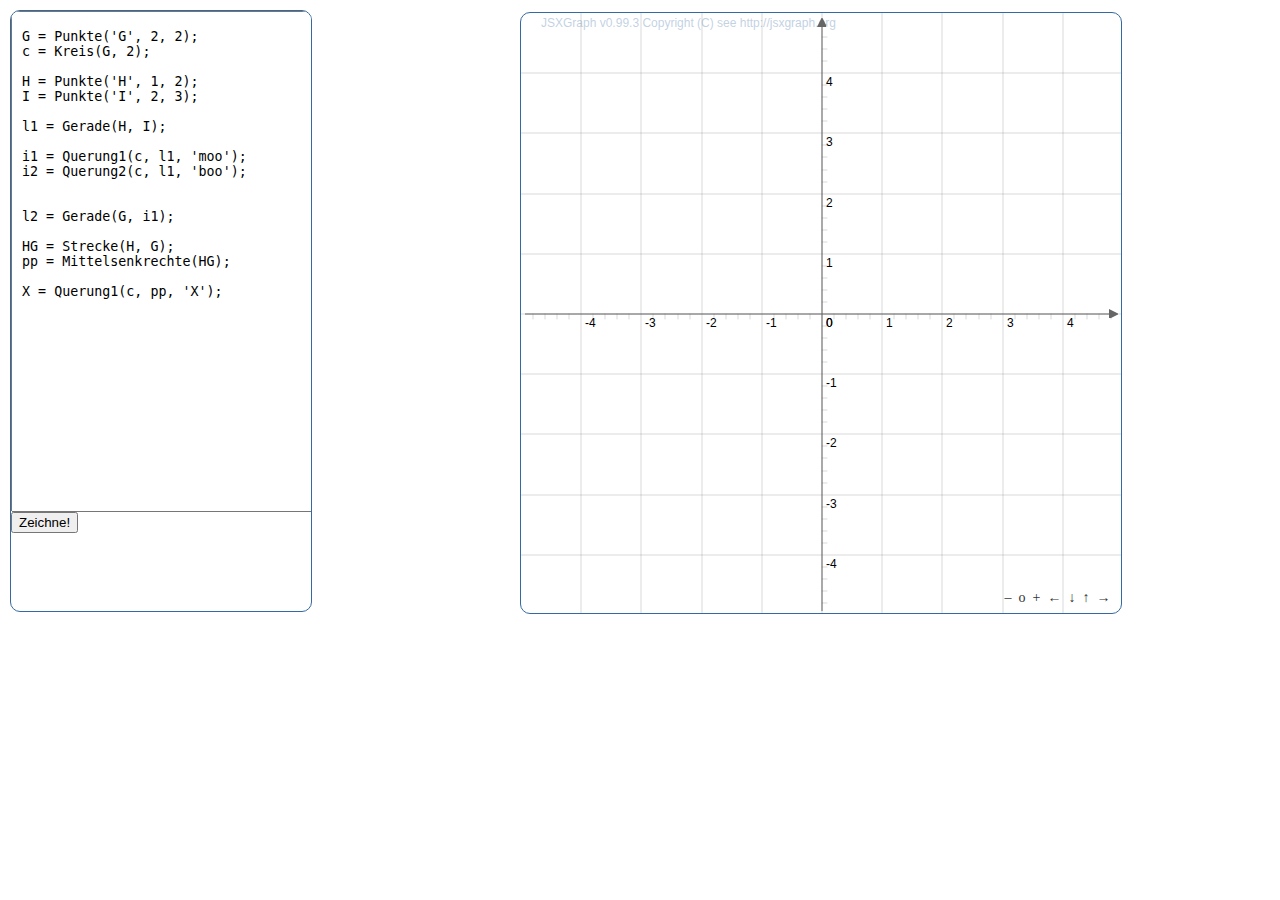
==== mathe2.html @ d8474d99 "added mathe2 geometry" ====
<html>
<head>
  <meta charset="UTF-8">
  <link rel="stylesheet" type="text/css" href="jsxgraph.css" />
  <script src="jsxgraphcore.js"></script>
</head>

<body>

	<div id="box" class="jxgbox" style="position: absolute; top:12px; left:520px; width:600px; height:600px;"></div>

	<script src="mathe.js"></script>

	
	<script>

		function drawMath() {
		
			leernTaffel();
			/*
			var codeLines = document.getElementById('codeArea').value.split("\n");    

			for (line in codeLines) {
				
				if (codeLines[line].trim().length > 0) {
					eval(codeLines[line]);
				}
			} */
			
			eval(document.getElementById('codeArea').value);
		}
	</script>
	
	
	<div id="codeDiv" class="jxgbox" style="position: absolute; top:10px; left:10px; width:300px; height:600px;">

		<textarea id='codeArea' rows="33" cols="40" outline ="none">
	
 G = Punkte('G', 2, 2);
 c = Kreis(G, 2);

 H = Punkte('H', 1, 2);
 I = Punkte('I', 2, 3);

 l1 = Gerade(H, I);

 i1 = Querung1(c, l1, 'moo');
 i2 = Querung2(c, l1, 'boo');


 l2 = Gerade(G, i1);
 
 HG = Strecke(H, G);
 pp = Mittelsenkrechte(HG);

 X = Querung1(c, pp, 'X'); 
	
		</textarea>

		<button onClick="drawMath()"> Zeichne! </button>
	
	</div>





</body>
</html>
---- jsxgraph.css ----
/*
    Copyright 2008-2013
        Matthias Ehmann,
        Michael Gerhaeuser,
        Carsten Miller,
        Bianca Valentin,
        Alfred Wassermann,
        Peter Wilfahrt

    This file is part of JSXGraph.

    JSXGraph is free software dual licensed under the GNU LGPL or MIT License.

    You can redistribute it and/or modify it under the terms of the

      * GNU Lesser General Public License as published by
        the Free Software Foundation, either version 3 of the License, or
        (at your option) any later version
      OR
      * MIT License: https://github.com/jsxgraph/jsxgraph/blob/master/LICENSE.MIT

    JSXGraph is distributed in the hope that it will be useful,
    but WITHOUT ANY WARRANTY; without even the implied warranty of
    MERCHANTABILITY or FITNESS FOR A PARTICULAR PURPOSE.  See the
    GNU Lesser General Public License for more details.

    You should have received a copy of the GNU Lesser General Public License and
    the MIT License along with JSXGraph. If not, see <http://www.gnu.org/licenses/>
    and <http://opensource.org/licenses/MIT/>.
 */

.jxgbox {
    /* for IE 7 */
    position: relative;
    overflow: hidden;
    background-color: #ffffff;
    border-style: solid;
    border-width: 1px;
    border-color: #356AA0;
    border-radius: 10px;
    -webkit-border-radius: 10px;
    -ms-touch-action: none;
}

.JXGtext {
    /* May produce artefacts in IE. Solution: setting a color explicitly. */
    background-color: transparent;
    font-family: Arial, Helvetica, Geneva, sans-serif;
    padding: 0;
    margin: 0;
}

.JXGinfobox {
    border-style: none;
    border-width: 1px;
    border-color: black;
}

.JXGimage {
    opacity: 1.0;
}

.JXGimageHighlight {
    opacity: 0.6;
}
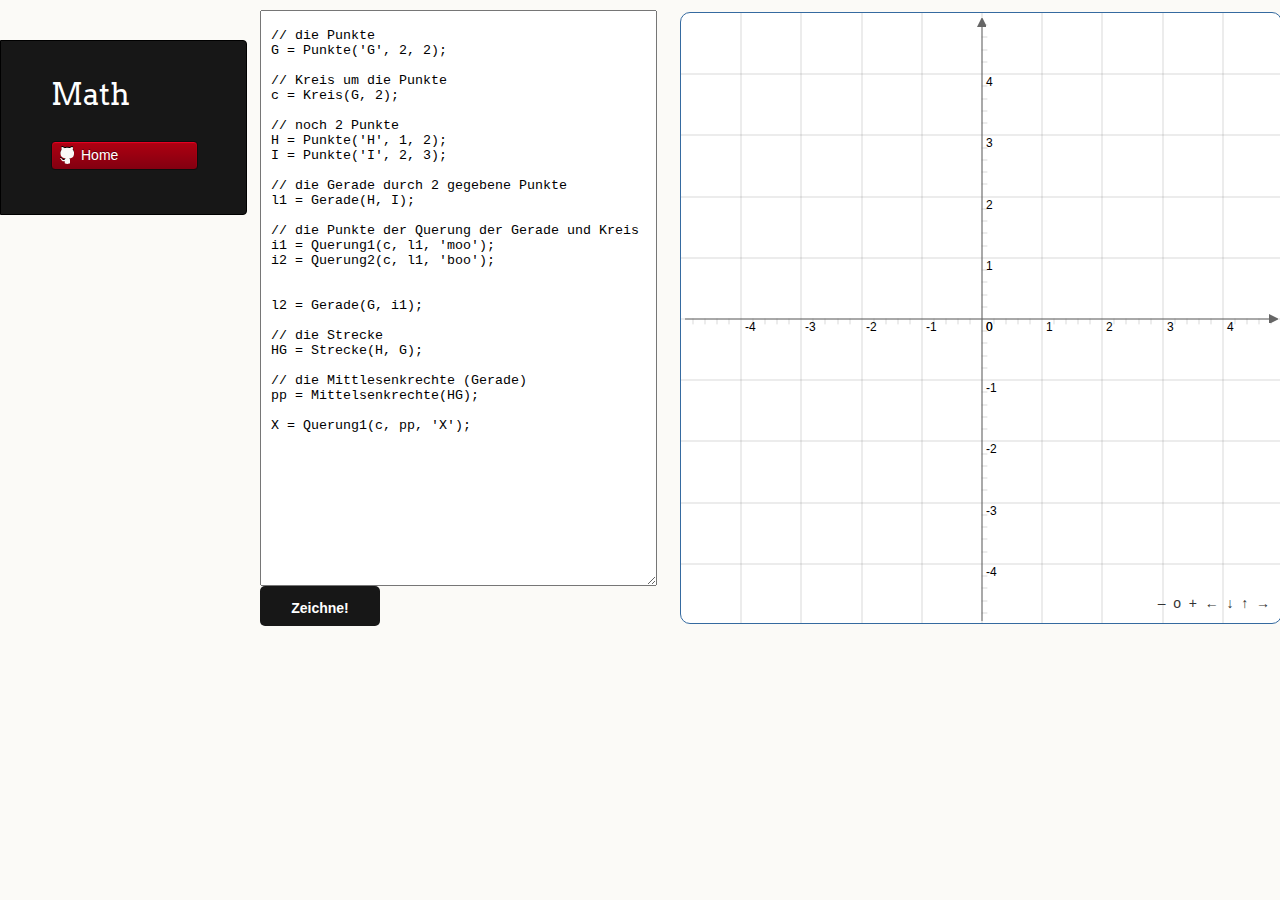
==== commit 41519e75: "first showable version" ====
--- a/mathe2.html
+++ b/mathe2.html
@@ -3,11 +3,36 @@
   <meta charset="UTF-8">
   <link rel="stylesheet" type="text/css" href="jsxgraph.css" />
   <script src="jsxgraphcore.js"></script>
+  
+  <link rel="stylesheet" href="stylesheets/styles.css">
+  <link rel="stylesheet" href="stylesheets/github-light.css">
+  <script src="javascripts/scale.fix.js"></script>
+  <meta name="viewport" content="width=device-width, initial-scale=1, user-scalable=no">
+  
+  <!--[if lt IE 9]>
+    <script src="//html5shiv.googlecode.com/svn/trunk/html5.js"></script>
+  <![endif]-->
+  
 </head>
 
 <body>
 
-	<div id="box" class="jxgbox" style="position: absolute; top:12px; left:520px; width:600px; height:600px;"></div>
+    <div class="wrapper">
+      <header>
+        <h1 class="header">Math</h1>
+        <p class="header"></p>
+
+        <ul>
+          <li class="download"><a class="buttons github" href="index.html">Home</a></li>
+        </ul>
+		
+		
+      </header>
+
+  <section>
+  
+
+	<div id="box" class="jxgbox" style="position: absolute; top:12px; left:680px; width:600px; height:610px;"></div>
 
 	<script src="mathe.js"></script>
 
@@ -31,39 +56,56 @@
 		}
 	</script>
 	
+	<div id="codeDiv" class="wrapper" style="position: absolute; top:10px; left:260px; width:360px; height:700px;">
+
+
+		<textarea id='codeArea' rows="38" cols="47" outline ="none">
 	
-	<div id="codeDiv" class="jxgbox" style="position: absolute; top:10px; left:10px; width:300px; height:600px;">
-
-		<textarea id='codeArea' rows="33" cols="40" outline ="none">
-	
+ // die Punkte
  G = Punkte('G', 2, 2);
+ 
+ // Kreis um die Punkte
  c = Kreis(G, 2);
 
+ // noch 2 Punkte
  H = Punkte('H', 1, 2);
  I = Punkte('I', 2, 3);
 
+ // die Gerade durch 2 gegebene Punkte
  l1 = Gerade(H, I);
 
+ // die Punkte der Querung der Gerade und Kreis
  i1 = Querung1(c, l1, 'moo');
  i2 = Querung2(c, l1, 'boo');
 
 
  l2 = Gerade(G, i1);
  
+ // die Strecke
  HG = Strecke(H, G);
+ 
+ // die Mittlesenkrechte (Gerade)
  pp = Mittelsenkrechte(HG);
 
  X = Querung1(c, pp, 'X'); 
 	
 		</textarea>
-
-		<button onClick="drawMath()"> Zeichne! </button>
+		
+		<a class="mathbutton" onClick="drawMath()">Zeichne!</a>
 	
 	</div>
 
 
 
+   </section>
+   
+      <footer>
 
+	  
+      </footer>
+    </div>
+    <!--[if !IE]><script>fixScale(document);</script><![endif]-->
+	
 
 </body>
 </html>--- a/stylesheets/styles.css
+++ b/stylesheets/styles.css
@@ -0,0 +1,436 @@
+@import url(https://fonts.googleapis.com/css?family=Arvo:400,700,400italic);
+
+/* MeyerWeb Reset */
+
+html, body, div, span, applet, object, iframe,
+h1, h2, h3, h4, h5, h6, p, blockquote, pre,
+a, abbr, acronym, address, big, cite, code,
+del, dfn, em, img, ins, kbd, q, s, samp,
+small, strike, strong, sub, sup, tt, var,
+b, u, i, center,
+dl, dt, dd, ol, ul, li,
+fieldset, form, label, legend,
+table, caption, tbody, tfoot, thead, tr, th, td,
+article, aside, canvas, details, embed,
+figure, figcaption, footer, header, hgroup,
+menu, nav, output, ruby, section, summary,
+time, mark, audio, video {
+  margin: 0;
+  padding: 0;
+  border: 0;
+  font: inherit;
+  vertical-align: baseline;
+}
+
+
+/* Base text styles */
+
+body {
+  padding:10px 50px 0 0;
+  font-family:"Helvetica Neue", Helvetica, Arial, sans-serif;
+	font-size: 14px;
+	color: #232323;
+	background-color: #FBFAF7;
+	margin: 0;
+	line-height: 1.8em;
+	-webkit-font-smoothing: antialiased;
+
+}
+
+h1, h2, h3, h4, h5, h6 {
+  color:#232323;
+  margin:36px 0 10px;
+}
+
+p, ul, ol, table, dl {
+  margin:0 0 22px;
+}
+
+h1, h2, h3 {
+	font-family: Arvo, Monaco, serif;
+  line-height:1.3;
+	font-weight: normal;
+}
+
+h1,h2, h3 {
+	display: block;
+	border-bottom: 1px solid #ccc;
+	padding-bottom: 5px;
+}
+
+h1 {
+	font-size: 30px;
+}
+
+h2 {
+	font-size: 24px;
+}
+
+h3 {
+	font-size: 18px;
+}
+
+h4, h5, h6 {
+	font-family: Arvo, Monaco, serif;
+	font-weight: 700;
+}
+
+a {
+  color:#C30000;
+  font-weight:200;
+  text-decoration:none;
+}
+
+a:hover {
+	text-decoration: underline;
+}
+
+a small {
+	font-size: 12px;
+}
+
+em {
+	font-style: italic;
+}
+
+strong {
+  font-weight:700;
+}
+
+ul {
+  list-style-position: inside;
+  list-style: disc;
+  padding-left: 25px;
+}
+
+ol {
+  list-style-position: inside;
+  list-style: decimal;
+  padding-left: 25px;
+}
+
+blockquote {
+  margin: 0;
+  padding: 0 0 0 20px;
+  font-style: italic;
+}
+
+dl, dt, dd, dl p {
+	font-color: #444;
+}
+
+dl dt {
+  font-weight: bold;
+}
+
+dl dd {
+  padding-left: 20px;
+  font-style: italic;
+}
+
+dl p {
+  padding-left: 20px;
+  font-style: italic;
+}
+
+hr {
+  border:0;
+  background:#ccc;
+  height:1px;
+  margin:0 0 24px;
+}
+
+/* Images */
+
+img {
+  position: relative;
+  margin: 0 auto;
+  max-width: 650px;
+  padding: 5px;
+  margin: 10px 0 32px 0;
+  border: 1px solid #ccc;
+}
+
+p img {
+  display: inline;
+  margin: 0;
+  padding: 0;
+  vertical-align: middle;
+  text-align: center;
+  border: none;
+}
+
+/* Code blocks */
+
+code, pre {
+	font-family: Monaco, "Bitstream Vera Sans Mono", "Lucida Console", Terminal, monospace;
+  color:#000;
+  font-size:14px;
+}
+
+pre {
+	padding: 4px 12px;
+  background: #FDFEFB;
+  border-radius:4px;
+  border:1px solid #D7D8C8;
+  overflow: auto;
+  overflow-y: hidden;
+	margin-bottom: 32px;
+}
+
+
+/* Tables */
+
+table {
+  width:100%;
+}
+
+table {
+  border: 1px solid #ccc;
+  margin-bottom: 32px;
+  text-align: left;
+ }
+
+th {
+  font-family: 'Arvo', Helvetica, Arial, sans-serif;
+	font-size: 18px;
+	font-weight: normal;
+  padding: 10px;
+  background: #232323;
+  color: #FDFEFB;
+ }
+
+td {
+  padding: 10px;
+	background: #ccc;
+ }
+
+
+/* Wrapper */
+.wrapper {
+  width:960px;
+}
+
+
+/* Header */
+
+header {
+	background-color: #171717;
+	color: #FDFDFB;
+  width:170px;
+  float:left;
+  position:fixed;
+	border: 1px solid #000;
+	-webkit-border-top-right-radius: 4px;
+	-webkit-border-bottom-right-radius: 4px;
+	-moz-border-radius-topright: 4px;
+	-moz-border-radius-bottomright: 4px;
+	border-top-right-radius: 4px;
+	border-bottom-right-radius: 4px;
+	padding: 34px 25px 22px 50px;
+	margin: 30px 25px 0 0;
+	-webkit-font-smoothing: antialiased;
+}
+
+p.header {
+	font-size: 16px;
+}
+
+h1.header {
+	font-family: Arvo, sans-serif;
+	font-size: 30px;
+	font-weight: 300;
+	line-height: 1.3em;
+	border-bottom: none;
+	margin-top: 0;
+}
+
+
+h1.header, a.header, a.name, header a{
+	color: #fff;
+}
+
+a.header {
+	text-decoration: underline;
+}
+
+a.name {
+	white-space: nowrap;
+}
+
+header ul {
+  list-style:none;
+  padding:0;
+}
+
+header li {
+	list-style-type: none;
+  width:132px;
+  height:15px;
+	margin-bottom: 12px;
+	line-height: 1em;
+	padding: 6px 6px 6px 7px;
+
+	background: #AF0011;
+	background: -moz-linear-gradient(top, #AF0011 0%, #820011 100%);
+  background: -webkit-gradient(linear, left top, left bottom, color-stop(0%,#f8f8f8), color-stop(100%,#dddddd));
+  background: -webkit-linear-gradient(top, #AF0011 0%,#820011 100%);
+  background: -o-linear-gradient(top, #AF0011 0%,#820011 100%);
+  background: -ms-linear-gradient(top, #AF0011 0%,#820011 100%);
+  background: linear-gradient(top, #AF0011 0%,#820011 100%);
+
+	border-radius:4px;
+  border:1px solid #0D0D0D;
+
+	-webkit-box-shadow: inset 0px 1px 1px 0 rgba(233,2,38, 1);
+	box-shadow: inset 0px 1px 1px 0 rgba(233,2,38, 1);
+
+}
+
+header li:hover {
+	background: #C3001D;
+	background: -moz-linear-gradient(top, #C3001D 0%, #950119 100%);
+  background: -webkit-gradient(linear, left top, left bottom, color-stop(0%,#f8f8f8), color-stop(100%,#dddddd));
+  background: -webkit-linear-gradient(top, #C3001D 0%,#950119 100%);
+  background: -o-linear-gradient(top, #C3001D 0%,#950119 100%);
+  background: -ms-linear-gradient(top, #C3001D 0%,#950119 100%);
+  background: linear-gradient(top, #C3001D 0%,#950119 100%);
+}
+
+a.buttons {
+	-webkit-font-smoothing: antialiased;
+	background: url(../images/arrow-down.png) no-repeat;
+	font-weight: normal;
+	text-shadow: rgba(0, 0, 0, 0.4) 0 -1px 0;
+	padding: 2px 2px 2px 22px;
+	height: 30px;
+}
+
+a.github {
+	background: url(../images/octocat-small.png) no-repeat 1px;
+}
+
+a.buttons:hover {
+	color: #fff;
+	text-decoration: none;
+}
+
+
+/* Section - for main page content */
+
+section {
+  width:650px;
+  float:right;
+  padding-bottom:50px;
+}
+
+
+/* Footer */
+
+footer {
+  width:170px;
+  float:left;
+  position:fixed;
+  bottom:10px;
+	padding-left: 50px;
+}
+
+@media print, screen and (max-width: 960px) {
+
+  div.wrapper {
+    width:auto;
+    margin:0;
+  }
+
+  header, section, footer {
+    float:none;
+    position:static;
+    width:auto;
+  }
+
+	footer {
+		border-top: 1px solid #ccc;
+		margin:0 84px 0 50px;
+		padding:0;
+	}
+
+  header {
+    padding-right:320px;
+  }
+
+  section {
+    padding:20px 84px 20px 50px;
+    margin:0 0 20px;
+  }
+
+  header a small {
+    display:inline;
+  }
+
+  header ul {
+    position:absolute;
+    right:130px;
+    top:84px;
+  }
+}
+
+@media print, screen and (max-width: 720px) {
+  body {
+    word-wrap:break-word;
+  }
+
+  header {
+    padding:10px 20px 0;
+		margin-right: 0;
+  }
+
+	section {
+    padding:10px 0 10px 20px;
+    margin:0 0 30px;
+  }
+
+	footer {
+		margin: 0 0 0 30px;
+	}
+
+  header ul, header p.view {
+    position:static;
+  }
+}
+
+@media print, screen and (max-width: 480px) {
+
+  header ul li.download {
+    display:none;
+  }
+
+	footer {
+		margin: 0 0 0 20px;
+	}
+
+	footer a{
+		display:block;
+	}
+
+}
+
+@media print {
+  body {
+    padding:0.4in;
+    font-size:12pt;
+    color:#444;
+  }
+}
+
+
+a.mathbutton {
+    display: block;
+    width: 100px;
+    height: 20px;
+    background: #171717;
+    padding: 10px;
+    text-align: center;
+    border-radius: 5px;
+    color: white;
+    font-weight: bold;
+}--- a/stylesheets/github-light.css
+++ b/stylesheets/github-light.css
@@ -0,0 +1,116 @@
+/*
+   Copyright 2014 GitHub Inc.
+
+   Licensed under the Apache License, Version 2.0 (the "License");
+   you may not use this file except in compliance with the License.
+   You may obtain a copy of the License at
+
+       http://www.apache.org/licenses/LICENSE-2.0
+
+   Unless required by applicable law or agreed to in writing, software
+   distributed under the License is distributed on an "AS IS" BASIS,
+   WITHOUT WARRANTIES OR CONDITIONS OF ANY KIND, either express or implied.
+   See the License for the specific language governing permissions and
+   limitations under the License.
+
+*/
+
+.pl-c /* comment */ {
+  color: #969896;
+}
+
+.pl-c1      /* constant, markup.raw, meta.diff.header, meta.module-reference, meta.property-name, support, support.constant, support.variable, variable.other.constant */,
+.pl-s .pl-v /* string variable */ {
+  color: #0086b3;
+}
+
+.pl-e  /* entity */,
+.pl-en /* entity.name */ {
+  color: #795da3;
+}
+
+.pl-s .pl-s1 /* string source */,
+.pl-smi      /* storage.modifier.import, storage.modifier.package, storage.type.java, variable.other, variable.parameter.function */ {
+  color: #333;
+}
+
+.pl-ent /* entity.name.tag */ {
+  color: #63a35c;
+}
+
+.pl-k /* keyword, storage, storage.type */ {
+  color: #a71d5d;
+}
+
+.pl-pds              /* punctuation.definition.string, string.regexp.character-class */,
+.pl-s                /* string */,
+.pl-s .pl-pse .pl-s1 /* string punctuation.section.embedded source */,
+.pl-sr               /* string.regexp */,
+.pl-sr .pl-cce       /* string.regexp constant.character.escape */,
+.pl-sr .pl-sra       /* string.regexp string.regexp.arbitrary-repitition */,
+.pl-sr .pl-sre       /* string.regexp source.ruby.embedded */ {
+  color: #183691;
+}
+
+.pl-v /* variable */ {
+  color: #ed6a43;
+}
+
+.pl-id /* invalid.deprecated */ {
+  color: #b52a1d;
+}
+
+.pl-ii /* invalid.illegal */ {
+  background-color: #b52a1d;
+  color: #f8f8f8;
+}
+
+.pl-sr .pl-cce /* string.regexp constant.character.escape */ {
+  color: #63a35c;
+  font-weight: bold;
+}
+
+.pl-ml /* markup.list */ {
+  color: #693a17;
+}
+
+.pl-mh        /* markup.heading */,
+.pl-mh .pl-en /* markup.heading entity.name */,
+.pl-ms        /* meta.separator */ {
+  color: #1d3e81;
+  font-weight: bold;
+}
+
+.pl-mq /* markup.quote */ {
+  color: #008080;
+}
+
+.pl-mi /* markup.italic */ {
+  color: #333;
+  font-style: italic;
+}
+
+.pl-mb /* markup.bold */ {
+  color: #333;
+  font-weight: bold;
+}
+
+.pl-md /* markup.deleted, meta.diff.header.from-file */ {
+  background-color: #ffecec;
+  color: #bd2c00;
+}
+
+.pl-mi1 /* markup.inserted, meta.diff.header.to-file */ {
+  background-color: #eaffea;
+  color: #55a532;
+}
+
+.pl-mdr /* meta.diff.range */ {
+  color: #795da3;
+  font-weight: bold;
+}
+
+.pl-mo /* meta.output */ {
+  color: #1d3e81;
+}
+
